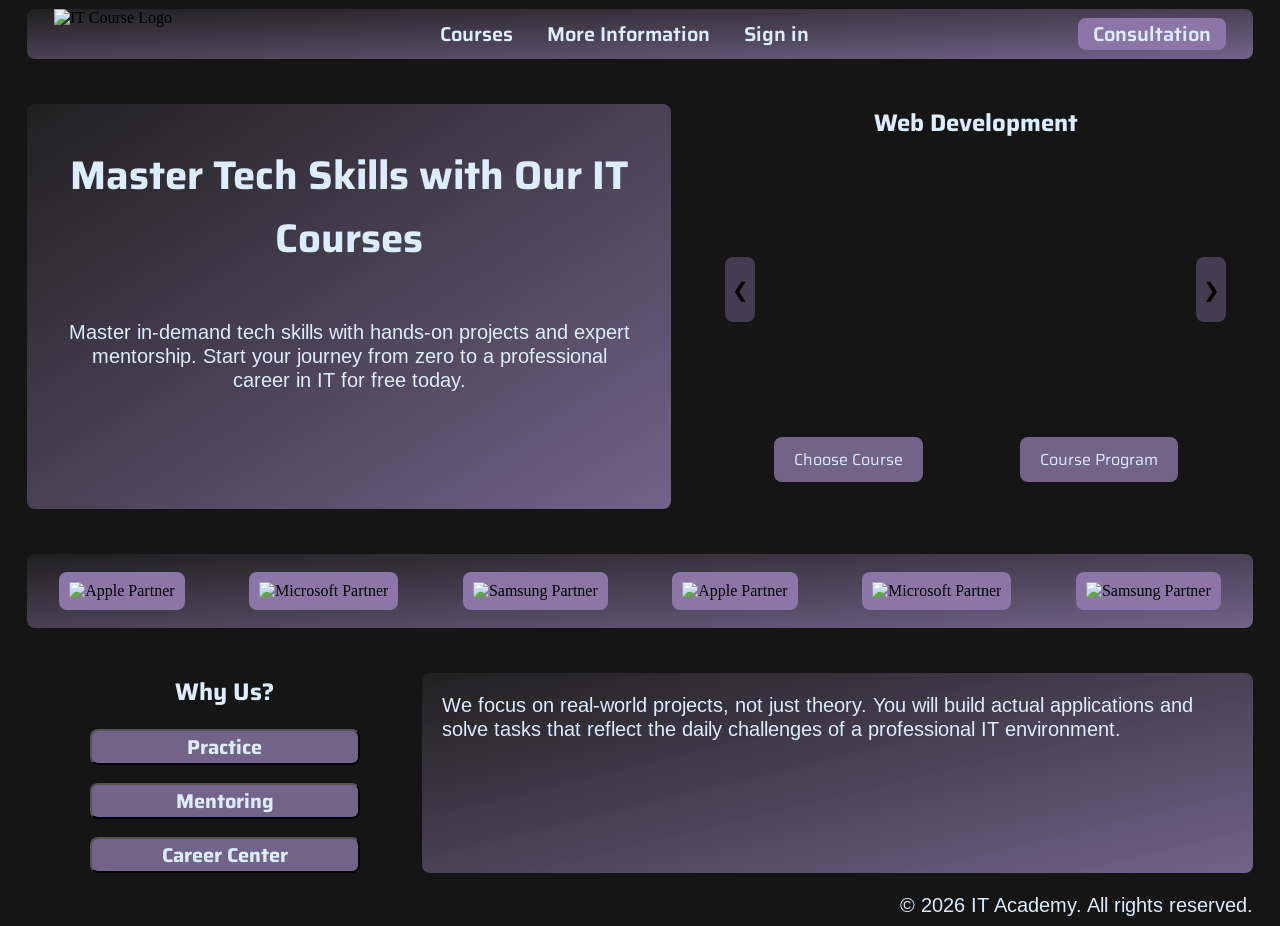
==== index.html @ 8f5b8977 "Add dynamic course cards and array methods" ====
<!DOCTYPE html>
<html lang="en">
<head>
    <meta name="description" content="Master in-demand tech skills with hands-on projects and expert mentorship. Start your career in IT with our Web Development courses.">
    <meta name="keywords" content="Web Development, IT Courses, Tech Skills, Hands-on Projects, Expert Mentorship, Career in IT">
    <meta charset="UTF-8">
    <meta name="viewport" content="width=device-width, initial-scale=1.0">
    <link href="https://fonts.googleapis.com/css2?family=Arimo:ital,wght@0,400..700;1,400..700&family=Saira:ital,wght@0,100..900;1,100..900&display=swap" rel="stylesheet">
    <link rel="stylesheet" href="styles/main.css">
    <link rel="stylesheet" href="styles/landing-style.css">
    <title>IT Courses</title>
</head>
<body>
    <header class="nav-header">

        <img class="nav-img" src="photo/logo.png" alt="IT Course Logo" height="50px"; width="auto";>

        <nav class="navigation">
            <a href="container.html">Courses</a> 
            <a href="info.html">More Information</a>
            <a href="">Sign in</a>
        </nav>

        <div class="nav-button">
            <a href="" class="nav-cons">Consultation</a>
        </div>

    </header>

    <section class="sect1">
        <div class="sect1-left">
            <h1>Master Tech Skills with Our IT Courses</h1>
            <p>Master in-demand tech skills with hands-on projects and expert mentorship. Start your journey from zero to a professional career in IT for free today.</p>
        </div>

        <div class="sect1-right">
            <h2>Web Development</h2>

            <div class="arrows">
                <button class="left-arr">❮</button>
                <button class="right-arr">❯</button>
            </div>

            <div class="course-btns">
                <button class="left-crs-btn">Choose Course</button>
                <button class="right-crs-btn">Course Program</button>
            </div>
        </div>
    </section>

    <section class="partners">
        <div class="logo">
            <img src="photo/apple-part.png" alt="Apple Partner" class="photo1">
        </div>

        <div class="logo">
            <img src="photo/micros-part.png" alt="Microsoft Partner" class="photo2">
        </div>

        <div class="logo">
            <img src="photo/samsung-logo-png-1300.png" alt="Samsung Partner" class="photo3">
        </div>

        <div class="logo1">
            <img src="photo/apple-part.png" alt="Apple Partner" class="photo1">
        </div>

        <div class="logo1">
            <img src="photo/micros-part.png" alt="Microsoft Partner" class="photo2">
        </div>

        <div class="logo1">
            <img src="photo/samsung-logo-png-1300.png" alt="Samsung Partner" class="photo3">
        </div>
    </section>

    <section class="whyus">
        <div class="why-left">
            <h2>Why Us?</h2>
            <button><h2>Practice</h2></button>
            <button><h2>Mentoring</h2></button>
            <button><h2>Career Center</h2></button>
        </div>

        <div class="why-right">
            <p>We focus on real-world projects, not just theory. You will build actual applications and solve tasks that reflect the daily challenges of a professional IT environment.</p>
        </div>
    </section>

    <footer class="footer-main">
        <p>&copy; 2026 IT Academy. All rights reserved.</p>
    </footer>
</body>
</html>
---- styles/main.css ----
* {
    box-sizing: border-box;
    margin: 0;
    padding: 0;
}

:root {
    --radius: 8px;
    --gradient: linear-gradient(to bottom right, #202020, #73628A);
    --gradient2: linear-gradient(to bottom right, #73628A, #202020);
    --spaceUp: 5vh 0 0 0;
}

body {
    background-color: #151515;
    padding: 1vh 3vh;
}

h1, h2, h3, h4, h5, h6 {
    color: #DCEDFF;
    font-family: 'Saira';
}

p {
    color: #DCEDFF;
    font-family: 'Arimo';
    font-size: 1.25rem;
}

header, section {
    border-radius: var(--radius);
}

.nav-header {
    padding: 0 3vh;
    position: sticky;
    z-index: 999;
    display: flex;
    flex-direction: row;
    justify-content: space-between;
    align-items: center;
    background: var(--gradient);
}

.nav-header a {
    color: #DCEDFF;
    font-size: 1.25rem;
    font-family: 'Saira';
    margin: 0 15px;
    font-weight: 600;
}

footer {
    margin: 20px 0 0 0;
    display: flex;
    justify-content: right;
}

a {
    text-decoration: none;
}

.nav-button {
    background-color: #8b76a7;
    border-radius: var(--radius);
    animation: nav-btn-anim 5s ease-in-out infinite;
}

@keyframes nav-btn-anim {
    0%, 70% {
        background-color: #8b76a7;
        transform: scale(1);
    }

    85% {
        background-color: #937eaf;
        transform: scale(1.1);
    }
}

@media (max-width: 768px) {
    .nav-header {
        flex-wrap: wrap;
        padding: 10px;
        justify-content: center;
        gap: 10px;
    }

    .navigation {
        display: flex;
        justify-content: center;
        width: 100%;
        order: 3;
        align-items: center;
    }

    .logo * {
        height: 50px;
        width: 50px;
    }

    .navigation a {
        font-size: 1rem;
    }

    .nav-button a {
        font-size: 1rem;
    }

    .nav-header {
        justify-content: space-between;
        padding: 0 12px;
    }

    body {
        padding: 10px;
    }

    section {
        flex-direction: column;
    }
}
---- styles/landing-style.css ----
.sect1 {
    display: flex;
    margin: var(--spaceUp);
    display: flex;
    flex-direction: row;
    height: 45vh;
    gap: 3vh;
    justify-content: space-between;
}

.sect1-left {
    display: flex;
    flex-direction: column;
    background: var(--gradient);
    align-items: center;
    border-radius: var(--radius);
    padding: 0 3vh;
    text-align: center;
    justify-content: flex-start;
    align-items: center;
    gap: 50px;
    padding: 40px;
}

.sect1-left h1 {
    font-size: 2.5rem;
}

.sect1-right {
    display: flex;
    flex-direction: column;
    align-items: center;
    justify-content: space-between;
    background-image: url('../photo/web-dev.png');
    background-size: cover;
    background-position: center;
    border-radius: var(--radius);
    width: 100%;
    padding: 0 3vh 3vh 3vh;
}

.arrows {
    display: flex;
    flex-direction: row;
    justify-content: space-between;
    align-items: center;
    width: 100%;
}

.arrows * {
    height: 65px;
    width: 30px;
    font-size: 20px;
    background-color: rgba(139, 118, 167, 0.4);
    border-radius: var(--radius);
    border: none;
}

.arrows *:hover {
    background-color: rgba(139, 118, 167, 0.8);
    transition: 0.3s;
}

.course-btns {
    display: flex;
    flex-direction: row;
    align-items: center;
    justify-content: space-around;
    width: 100%;
}

.course-btns * {
    font-size: 1rem;
    padding: 10px 20px;
    border-radius: var(--radius);
    background-color: #73628A;
    font-family: 'Saira';
    color: #DCEDFF;
    border: none;
}

.course-btns *:hover {
    cursor: pointer;
}

.course-btns *:focus {
    background-color: #8b76a7;
    transition: 1s;
}

.partners {
    margin: var(--spaceUp);
    display: flex;
    flex-direction: row;
    justify-content: space-around;
    background: var(--gradient);
    padding: 2vh 0;
}

.logo, .logo1 {
    background-color: #8b76a7;
    padding: 10px;
    border-radius: var(--radius);
}

.logo *, .logo1 *{
    height: 75px;
    width: 75px;
    object-fit: contain;
}

.logo:hover, .logo1:hover {
    background-color: #937eaf;
    transform: translateY(-4%);
    transition: 0.1s ease-in-out;
    filter: drop-shadow(1);
}

.whyus {
    display: flex;
    flex-direction: row;
    margin: var(--spaceUp);
}

.why-left {
    display: flex;
    flex: 1;
    flex-direction: column;
    justify-content: center;
    align-items: center;
    gap: 2vh;
}

.whyus h1 {
    margin: 1vh 0;
}

.why-left button {
    display: flex;
    align-items: center;
    justify-content: center;
    background-color: #73628A;
    height: auto;
    width: 30vh;
    border-radius: var(--radius);
}

.why-left button:active {
    transform: translateY(5%);
}

.why-right {
    flex: 2;
    background: var(--gradient);
    border-radius: var(--radius);
    padding: 20px;
}

@media (max-width: 768px) {

    .sect1-left h1 {
        font-size: 1.6rem;
    }

    .sect1-left {
        padding: 1vh 2vh;
    }

    .sect1-right {
        height: 40vh;
    }

    .sect1, .whyus{
        flex-direction: column;
        height: auto;
    }

    .whyus {
        gap: 3vh;
    }

    .partners {
        flex-wrap: wrap;
        padding: 2vh 2vh;
        gap: 15px;
    }

    .arrows * {
        height: 45px;
        width: 25px;
        font-size: 16px;
    }

    .course-btns * {
        padding: 5px 10px;
    }

    .logo1 {
        display: none;
    }
}
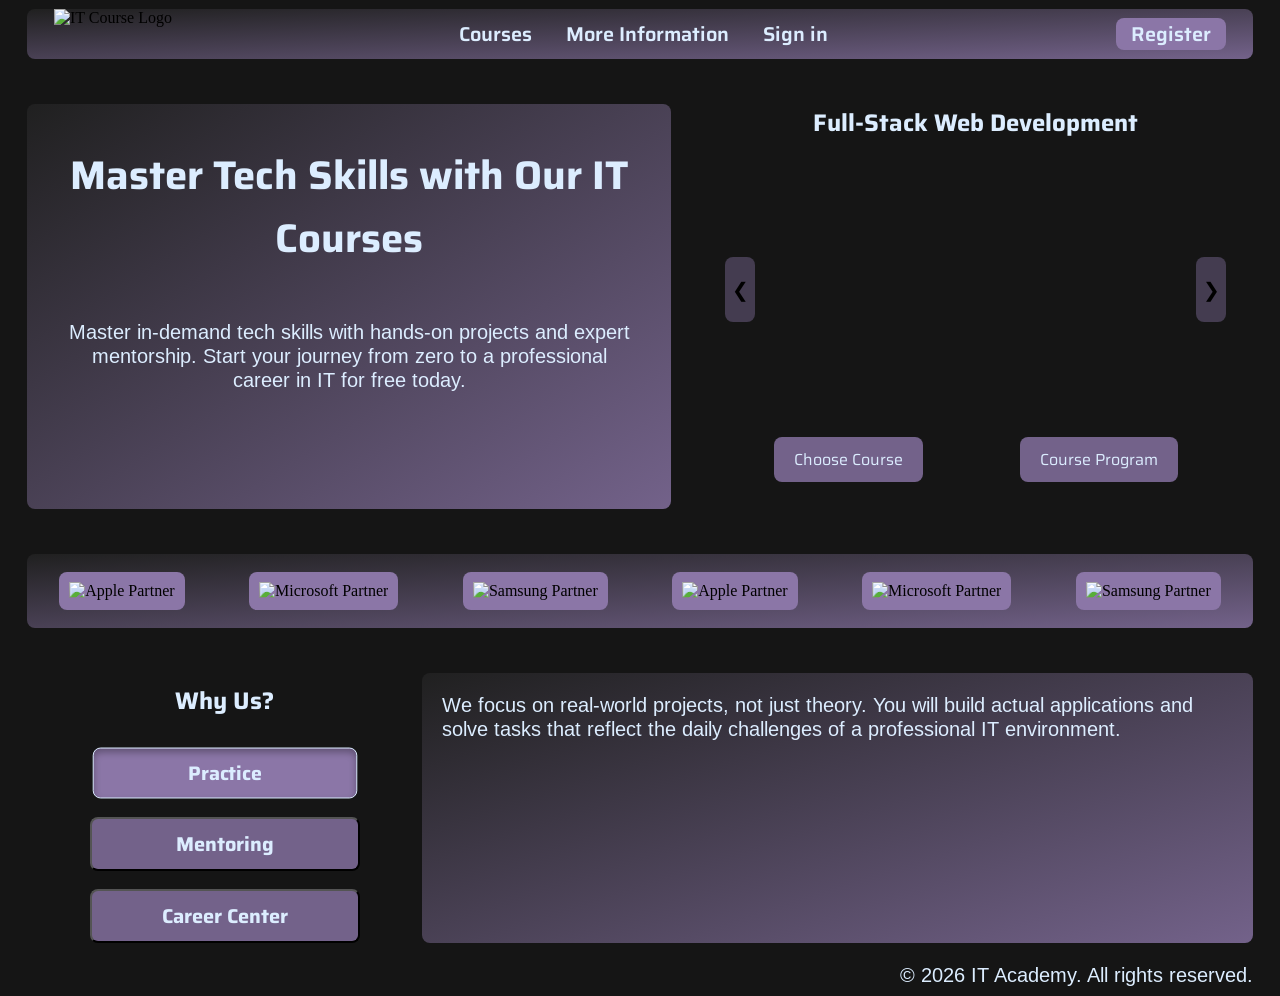
==== commit 382777d5: "Created Form" ====
--- a/index.html
+++ b/index.html
@@ -22,7 +22,7 @@
         </nav>
 
         <div class="nav-button">
-            <a href="" class="nav-cons">Consultation</a>
+            <a href="" class="nav-cons">Register</a>
         </div>
 
     </header>
@@ -42,7 +42,7 @@
             </div>
 
             <div class="course-btns">
-                <button class="left-crs-btn">Choose Course</button>
+                <button class="course-btn">Choose Course</button>
                 <button class="right-crs-btn">Course Program</button>
             </div>
         </div>
@@ -77,18 +77,20 @@
     <section class="whyus">
         <div class="why-left">
             <h2>Why Us?</h2>
-            <button><h2>Practice</h2></button>
-            <button><h2>Mentoring</h2></button>
-            <button><h2>Career Center</h2></button>
+            <button data-id="1"><h2>Practice</h2></button>
+            <button data-id="2"><h2>Mentoring</h2></button>
+            <button data-id="3"><h2>Career Center</h2></button>
         </div>
 
         <div class="why-right">
-            <p>We focus on real-world projects, not just theory. You will build actual applications and solve tasks that reflect the daily challenges of a professional IT environment.</p>
+            <p class="description">We focus on real-world projects, not just theory. You will build actual applications and solve tasks that reflect the daily challenges of a professional IT environment.</p>
         </div>
     </section>
 
     <footer class="footer-main">
         <p>&copy; 2026 IT Academy. All rights reserved.</p>
     </footer>
+
+    <script type="module" src="scripts/index.js"></script>
 </body>
 </html>
--- a/styles/main.css
+++ b/styles/main.css
@@ -66,6 +66,70 @@
     animation: nav-btn-anim 5s ease-in-out infinite;
 }
 
+
+.modal {
+    display: none;
+    position: fixed;
+    z-index: 1000;
+    left: 0;
+    top: 0;
+    width: 100%;
+    height: 100%;
+    background-color: rgba(0, 0, 0, 0.7);
+    backdrop-filter: blur(5px);
+}
+
+.modal-content {
+    background: var(--gradient);
+    margin: 10% auto;
+    padding: 30px;
+    border: 1px solid #73628A;
+    width: 90%;
+    max-width: 500px;
+    border-radius: var(--radius);
+    position: relative;
+    color: #DCEDFF;
+}
+
+.close-modal {
+    position: absolute;
+    right: 20px;
+    top: 10px;
+    font-size: 30px;
+    cursor: pointer;
+}
+
+#registrationForm {
+    display: flex;
+    flex-direction: column;
+    gap: 15px;
+    margin-top: 20px;
+}
+
+#registrationForm input, #registrationForm select {
+    padding: 12px;
+    border-radius: 5px;
+    border: 1px solid #73628A;
+    background: #151515;
+    color: white;
+    font-size: 1rem;
+}
+
+.submit-btn {
+    background-color: #8b76a7;
+    color: white;
+    padding: 15px;
+    border: none;
+    border-radius: var(--radius);
+    cursor: pointer;
+    font-weight: bold;
+    transition: 0.3s;
+}
+
+.submit-btn:hover {
+    background-color: #937eaf;
+}
+
 @keyframes nav-btn-anim {
     0%, 70% {
         background-color: #8b76a7;
--- a/styles/landing-style.css
+++ b/styles/landing-style.css
@@ -37,6 +37,10 @@
     border-radius: var(--radius);
     width: 100%;
     padding: 0 3vh 3vh 3vh;
+    background-size: cover;
+    background-position: center;
+    background-repeat: no-repeat;
+    transition: opacity 0.4s ease-in-out;
 }
 
 .arrows {
@@ -131,8 +135,12 @@
     gap: 2vh;
 }
 
-.whyus h1 {
+.whyus h2 {
     margin: 1vh 0;
+}
+.why-right p {
+    transition: opacity 0.2s ease-in-out;
+    min-height: 100px;
 }
 
 .why-left button {
@@ -145,8 +153,12 @@
     border-radius: var(--radius);
 }
 
-.why-left button:active {
-    transform: translateY(5%);
+.why-left button.active {
+    background-color: #8b76a7;
+    transform: scale(0.98);
+    box-shadow: inset 0px 4px 8px rgba(0, 0, 0, 0.3);
+    border: 1px solid #DCEDFF;
+    transition: all 0.2s ease;
 }
 
 .why-right {
